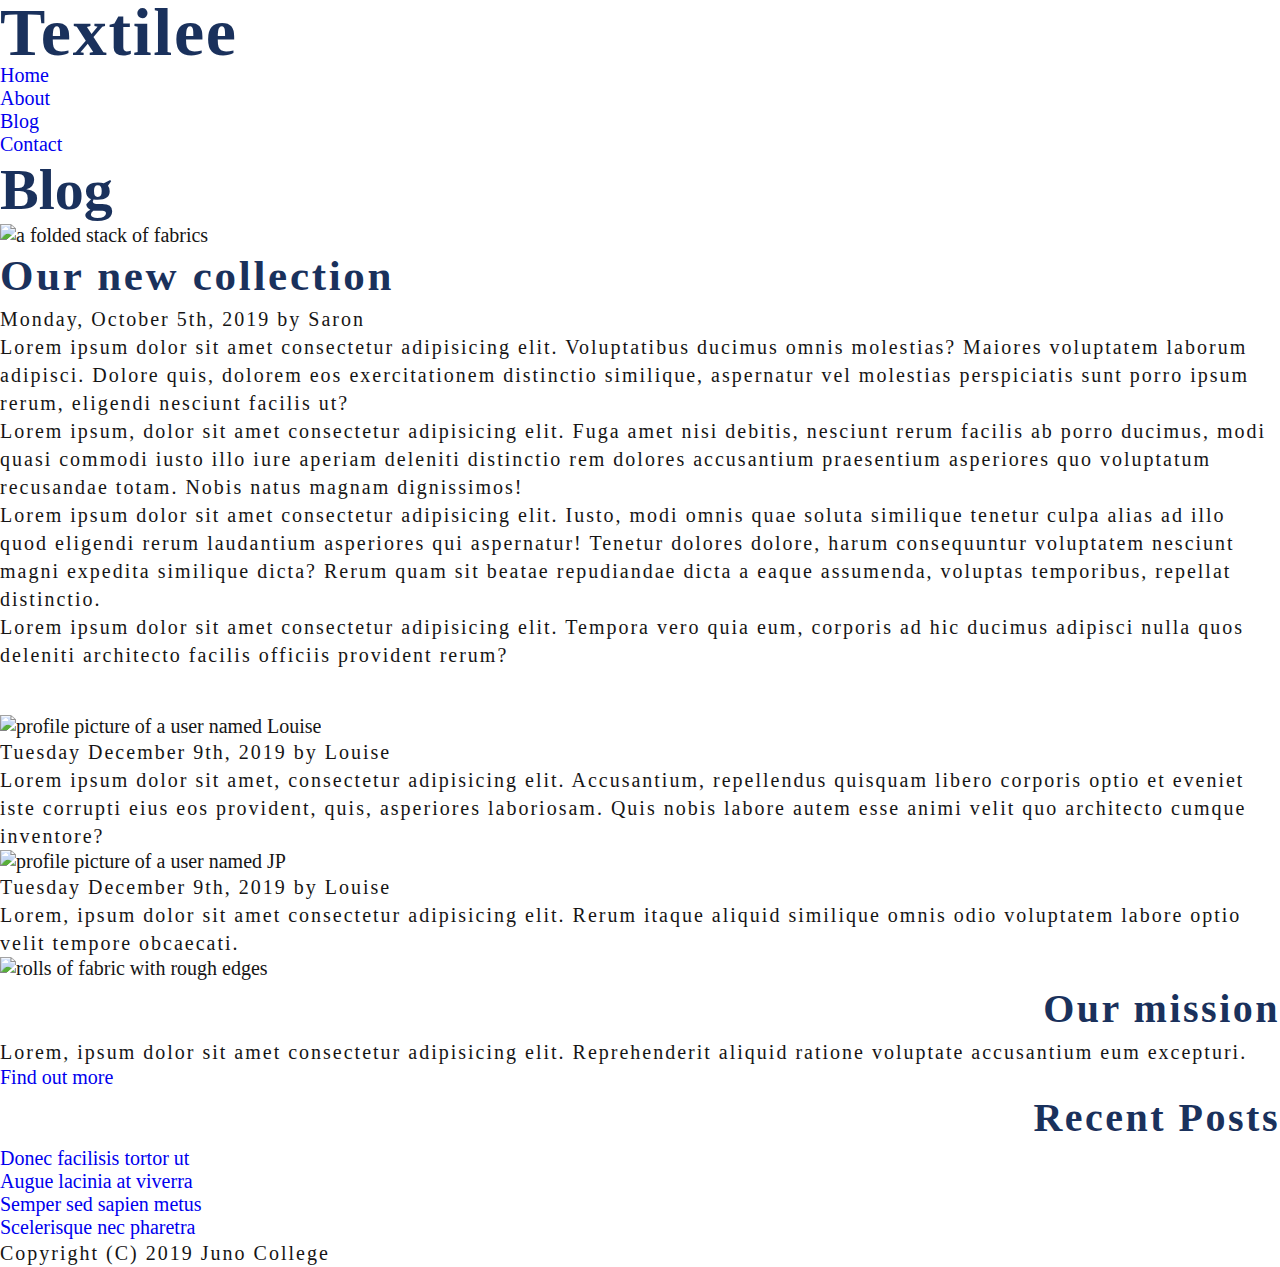
==== blog.html @ 776fc1db "after speaking to my friend who is a pro web dev i've decided to change my approach AGAIN back to wh" ====
<!DOCTYPE html>
<html lang="en">
<head>
    <meta charset="UTF-8">
    <meta http-equiv="X-UA-Compatible" content="IE=edge">
    <meta name="viewport" content="width=device-width, initial-scale=1.0">
    <title>Textilee - Blog</title>
    <link rel="stylesheet" href="./styles/styles.css">
</head>

<body>
<!-- Skip Link -->
    <!-- todo: Add Skip Link -->
  <!-- <a href="#main" class="skip-link">Skip to main content.</a> -->


    <!-- Nav -->
    <nav class="navBar wrapper">
        <a href="./index.html" class="logo">
            <h1>Textilee</h1>
        </a>
        <ul class="navBarItems">
            <li><a href="./index.html">Home</a></li>
            <li><a href="./about.html">About</a></li>
            <li><a href="./blog.html">Blog</a></li>
            <li><a href="./contact.html">Contact</a></li>
        </ul>

    <!-- todo: Add mobile navbar/slide menu -->
    </nav>

    <!-- Header -->
    <header>
        <h2 class="wrapper">Blog</h2>
    </header>

    <!-- Main -->
    <main class="blogMainContainer" id="main">

        <!-- Blog -->
        <section class="blogContainer">
            <img src="./assets/images/blog-post-image.jpg" alt="a folded stack of fabrics">
            <article class="blogTextContainer">
                <h3>Our new collection</h3>
                <p class="timestamp">Monday, October 5th, 2019 by Saron</p>
                <p>Lorem ipsum dolor sit amet consectetur adipisicing elit. Voluptatibus ducimus omnis molestias? Maiores voluptatem laborum adipisci. Dolore quis, dolorem eos exercitationem distinctio similique, aspernatur vel molestias perspiciatis sunt porro ipsum rerum, eligendi nesciunt facilis ut?</p>
                <p>Lorem ipsum, dolor sit amet consectetur adipisicing elit. Fuga amet nisi debitis, nesciunt rerum facilis ab porro ducimus, modi quasi commodi iusto illo iure aperiam deleniti distinctio rem dolores accusantium praesentium asperiores quo voluptatum recusandae totam. Nobis natus magnam dignissimos!</p>
                <p>Lorem ipsum dolor sit amet consectetur adipisicing elit. Iusto, modi omnis quae soluta similique tenetur culpa alias ad illo quod eligendi rerum laudantium asperiores qui aspernatur! Tenetur dolores dolore, harum consequuntur voluptatem nesciunt magni expedita similique dicta? Rerum quam sit beatae repudiandae dicta a eaque assumenda, voluptas temporibus, repellat distinctio.</p>
                <p>Lorem ipsum dolor sit amet consectetur adipisicing elit. Tempora vero quia eum, corporis ad hic ducimus adipisci nulla quos deleniti architecto facilis officiis provident rerum?</p>
            </article> 
        </section>


        <!-- Comment Section -->
        <section class="commentSectionContainer">
            <h4>Comments</h4>

            <div class="commentContainer">
                <img src="./assets/images/comment-1.jpg" alt="profile picture of a user named Louise">
                <div class="commentTextContainer">
                    <p class="timestamp">Tuesday December 9th, 2019 by Louise</p>
                    <p>Lorem ipsum dolor sit amet, consectetur adipisicing elit. Accusantium, repellendus quisquam libero corporis optio et eveniet iste corrupti eius eos provident, quis, asperiores laboriosam. Quis nobis labore autem esse animi velit quo architecto cumque inventore?</p>
                </div> <!-- end of commentTextContainer -->
            </div> <!-- end of commentContainer -->

                <div class="commentContainer">
                <img src="./assets/images/comment-2.jpg" alt="profile picture of a user named JP">
                <div class="commentTextContainer">
                    <p class="timestamp">Tuesday December 9th, 2019 by Louise</p>
                    <p>Lorem, ipsum dolor sit amet consectetur adipisicing elit. Rerum itaque aliquid similique omnis odio voluptatem labore optio velit tempore obcaecati.</p>
                </div> <!-- end of commentTextContainer -->
            </div> <!-- end of commentContainer -->
        </section>

        <!-- Sidebar -->
        <aside class="sidebar">
            <img src="./assets/images/sidebar-image.jpg" alt="rolls of fabric with rough edges">
            <div class="sideContainer">
                <h5>Our mission</h5>
                <p>Lorem, ipsum dolor sit amet consectetur adipisicing elit. Reprehenderit aliquid ratione voluptate accusantium eum excepturi.</p>
                <a href="#">Find out more</a>
            </div><!-- end of sideContainer -->

            <div class="sideContainer">
                <h5>Recent Posts</h5>
                <ul class="sideList">
                    <li>
                        <a href="#">Donec facilisis tortor ut</a>
                    </li>
                    <li>
                        <a href="#">Augue lacinia at viverra</a>
                    </li>
                    <li>
                        <a href="#">Semper sed sapien metus</a>
                    </li>
                    <li>
                        <a href="#">Scelerisque nec pharetra</a>
                    </li>
                </ul>
            </div><!-- end of sideContainer -->
        </aside>


    </main>
    
    <footer>
        <p>Copyright (C) 2019 Juno College</p>
    </footer>
    
</body>
</html>
---- styles/styles.css ----
html {
  line-height: 1.15;
  -ms-text-size-adjust: 100%;
  -webkit-text-size-adjust: 100%;
}

body {
  margin: 0;
}

article, aside, footer, header, nav, section {
  display: block;
}

h1 {
  font-size: 2em;
  margin: 0.67em 0;
}

figcaption, figure, main {
  display: block;
}

figure {
  margin: 1em 40px;
}

hr {
  -webkit-box-sizing: content-box;
          box-sizing: content-box;
  height: 0;
  overflow: visible;
}

pre {
  font-family: monospace, monospace;
  font-size: 1em;
}

a {
  background-color: transparent;
  -webkit-text-decoration-skip: objects;
}

abbr[title] {
  border-bottom: none;
  text-decoration: underline;
  -webkit-text-decoration: underline dotted;
          text-decoration: underline dotted;
}

b, strong {
  font-weight: inherit;
}

b, strong {
  font-weight: bolder;
}

code, kbd, samp {
  font-family: monospace, monospace;
  font-size: 1em;
}

dfn {
  font-style: italic;
}

mark {
  background-color: #ff0;
  color: #000;
}

small {
  font-size: 80%;
}

sub, sup {
  font-size: 75%;
  line-height: 0;
  position: relative;
  vertical-align: baseline;
}

sub {
  bottom: -0.25em;
}

sup {
  top: -0.5em;
}

audio, video {
  display: inline-block;
}

audio:not([controls]) {
  display: none;
  height: 0;
}

img {
  border-style: none;
}

svg:not(:root) {
  overflow: hidden;
}

button, input, optgroup, select, textarea {
  font-family: sans-serif;
  font-size: 100%;
  line-height: 1.15;
  margin: 0;
}

button, input {
  overflow: visible;
}

button, select {
  text-transform: none;
}

button, html [type=button], [type=reset], [type=submit] {
  -webkit-appearance: button;
}

button::-moz-focus-inner, [type=button]::-moz-focus-inner, [type=reset]::-moz-focus-inner, [type=submit]::-moz-focus-inner {
  border-style: none;
  padding: 0;
}

button:-moz-focusring, [type=button]:-moz-focusring, [type=reset]:-moz-focusring, [type=submit]:-moz-focusring {
  outline: 1px dotted ButtonText;
}

fieldset {
  padding: 0.35em 0.75em 0.625em;
}

legend {
  -webkit-box-sizing: border-box;
          box-sizing: border-box;
  color: inherit;
  display: table;
  max-width: 100%;
  padding: 0;
  white-space: normal;
}

progress {
  display: inline-block;
  vertical-align: baseline;
}

textarea {
  overflow: auto;
}

[type=checkbox], [type=radio] {
  -webkit-box-sizing: border-box;
          box-sizing: border-box;
  padding: 0;
}

[type=number]::-webkit-inner-spin-button, [type=number]::-webkit-outer-spin-button {
  height: auto;
}

[type=search] {
  -webkit-appearance: textfield;
  outline-offset: -2px;
}

[type=search]::-webkit-search-cancel-button, [type=search]::-webkit-search-decoration {
  -webkit-appearance: none;
}

::-webkit-file-upload-button {
  -webkit-appearance: button;
  font: inherit;
}

details, menu {
  display: block;
}

summary {
  display: list-item;
}

canvas {
  display: inline-block;
}

template {
  display: none;
}

[hidden] {
  display: none;
}

html {
  -webkit-box-sizing: border-box;
          box-sizing: border-box;
}

*, *:before, *:after {
  -webkit-box-sizing: inherit;
          box-sizing: inherit;
}

.sr-only {
  position: absolute;
  width: 1px;
  height: 1px;
  margin: -1px;
  border: 0;
  padding: 0;
  white-space: nowrap;
  -webkit-clip-path: inset(100%);
          clip-path: inset(100%);
  clip: rect(0 0 0 0);
  overflow: hidden;
}

@font-face {
  font-family: "Pacifico", cursive;
  src: url("../../../assets/fonts/Pacifico-Regular.ttf");
}
@font-face {
  font-family: "Lato", sans-serif;
  src: url("../../../assets/fonts/Lato-Regular.ttf");
  font-weight: normal;
}
@font-face {
  font-family: "Lato", sans-serif;
  src: url("../../../assets/fonts/Lato-Bold.ttf");
  font-weight: bold;
}
html {
  font-size: 125%;
}

body {
  font-family: "Lato";
  font-size: 1rem;
  color: #161515;
  font-weight: normal;
}

h1, h2, h3, h4, h5, h6 {
  font-family: "Pacifico";
  margin: 0;
}

h1, h2, h3, h5 {
  color: #1A315C;
}

h4, h6 {
  color: #FFFFFF;
}

h1 {
  font-size: 3.4rem;
  line-height: 3.2rem;
}

h2 {
  font-size: 2.9rem;
  line-height: 3.4rem;
}

h3 {
  font-size: 2.15rem;
  line-height: 2.9rem;
  letter-spacing: 2.7px;
}

h4 {
  font-size: 2rem;
  letter-spacing: 4.3px;
}

h5 {
  font-size: 2rem;
  text-align: right;
  line-height: 2.9rem;
  letter-spacing: 2.5px;
}

h6 {
  font-size: 1.75rem;
  letter-spacing: 2.9px;
}

p {
  line-height: 1.4rem;
  letter-spacing: 2px;
  margin: 0;
}

ul, li, a, input {
  padding: 0;
  margin: 0;
}

ul {
  list-style: none;
}

a {
  text-decoration: none;
}

.logo {
  font-family: "Pacifico";
  line-height: 1.2rem;
  letter-spacing: 1.7px;
}

.buttonStyle {
  font-family: "Pacifico";
  text-align: center;
  line-height: 1.6rem;
  letter-spacing: 1.4px;
}

.nav {
  font-family: "Lato";
  font-weight: bold;
  text-align: center;
  line-height: 1.45rem;
  letter-spacing: 1.4px;
  text-transform: uppercase;
}

.wrapper {
  max-width: 1260px;
  width: 90%;
  margin: 0, auto;
}
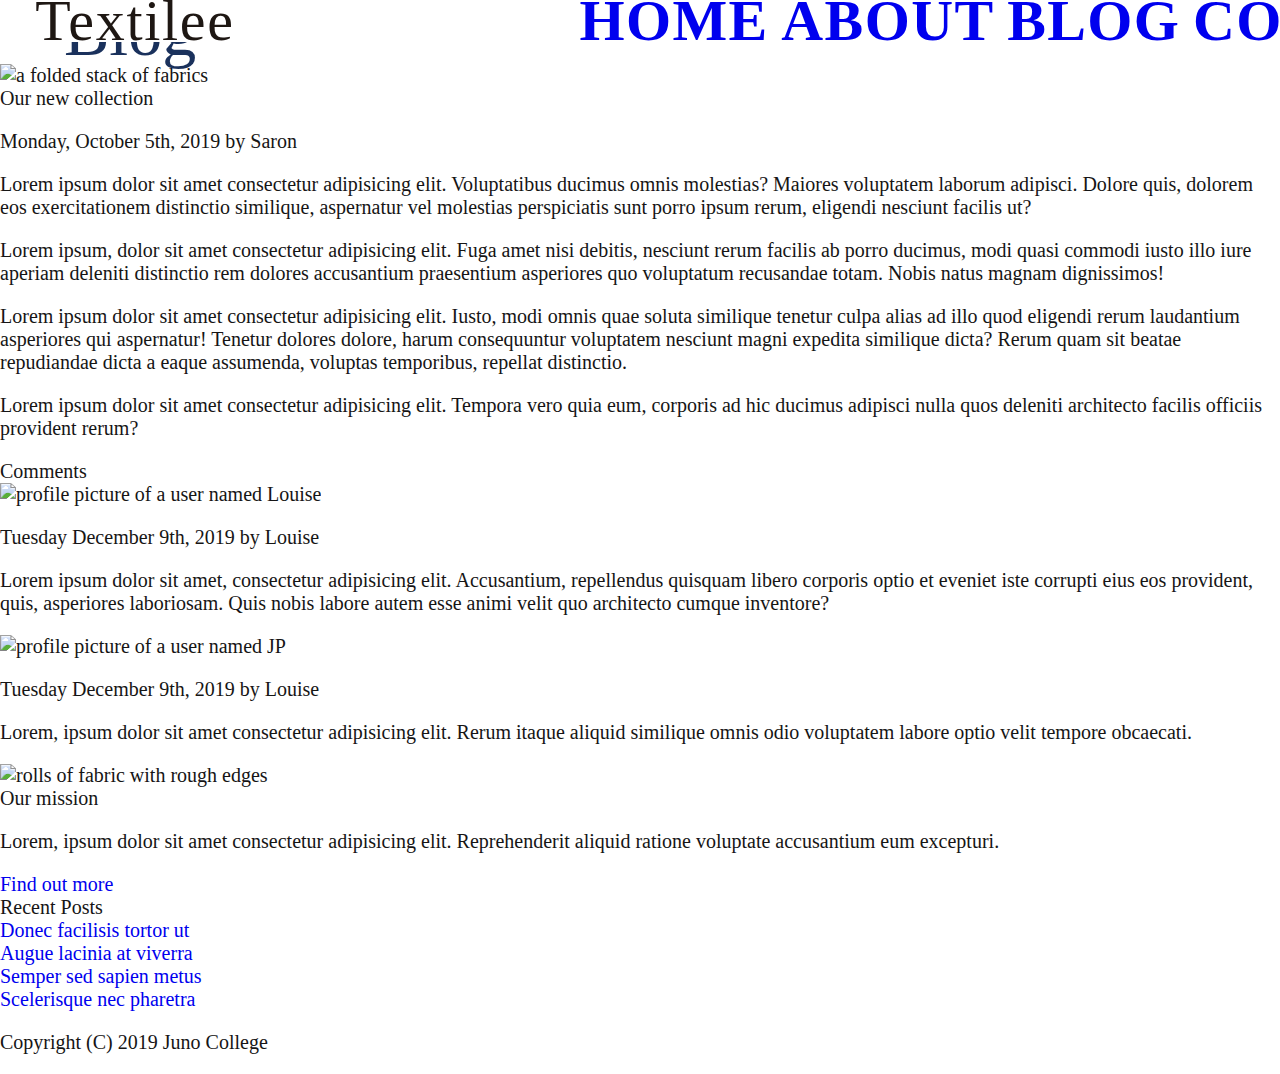
==== commit ffa945ae: "working through some finicky business with my navbar !!!!" ====
--- a/blog.html
+++ b/blog.html
@@ -8,14 +8,14 @@
     <link rel="stylesheet" href="./styles/styles.css">
 </head>
 
-<body>
+<body class="blog">
 <!-- Skip Link -->
     <!-- todo: Add Skip Link -->
   <!-- <a href="#main" class="skip-link">Skip to main content.</a> -->
 
 
     <!-- Nav -->
-    <nav class="navBar wrapper">
+    <nav class="designH2 navBar wrapper">
         <a href="./index.html" class="logo">
             <h1>Textilee</h1>
         </a>
@@ -31,7 +31,7 @@
 
     <!-- Header -->
     <header>
-        <h2 class="wrapper">Blog</h2>
+        <h2 class="designH1 wrapper">Blog</h2>
     </header>
 
     <!-- Main -->
--- a/styles/styles.css
+++ b/styles/styles.css
@@ -227,17 +227,17 @@
 }
 
 @font-face {
-  font-family: "Pacifico", cursive;
-  src: url("../../../assets/fonts/Pacifico-Regular.ttf");
+  font-family: "Pacifico";
+  src: url("../assets/fonts/Pacifico-Regular.ttf");
 }
 @font-face {
-  font-family: "Lato", sans-serif;
-  src: url("../../../assets/fonts/Lato-Regular.ttf");
+  font-family: "Lato";
+  src: url("../assets/fonts/Lato-Regular.ttf");
   font-weight: normal;
 }
 @font-face {
-  font-family: "Lato", sans-serif;
-  src: url("../../../assets/fonts/Lato-Bold.ttf");
+  font-family: "Lato";
+  src: url("../assets/fonts/Lato-Bold.ttf");
   font-weight: bold;
 }
 html {
@@ -249,87 +249,10 @@
   font-size: 1rem;
   color: #161515;
   font-weight: normal;
-}
-
-h1, h2, h3, h4, h5, h6 {
-  font-family: "Pacifico";
-  margin: 0;
-}
-
-h1, h2, h3, h5 {
-  color: #1A315C;
-}
-
-h4, h6 {
-  color: #FFFFFF;
-}
-
-h1 {
-  font-size: 3.4rem;
-  line-height: 3.2rem;
-}
-
-h2 {
-  font-size: 2.9rem;
-  line-height: 3.4rem;
-}
-
-h3 {
-  font-size: 2.15rem;
-  line-height: 2.9rem;
-  letter-spacing: 2.7px;
-}
-
-h4 {
-  font-size: 2rem;
-  letter-spacing: 4.3px;
-}
-
-h5 {
-  font-size: 2rem;
-  text-align: right;
-  line-height: 2.9rem;
-  letter-spacing: 2.5px;
-}
-
-h6 {
-  font-size: 1.75rem;
-  letter-spacing: 2.9px;
-}
-
-p {
-  line-height: 1.4rem;
-  letter-spacing: 2px;
-  margin: 0;
-}
-
-ul, li, a, input {
-  padding: 0;
-  margin: 0;
-}
-
-ul {
-  list-style: none;
-}
-
-a {
-  text-decoration: none;
-}
-
-.logo {
-  font-family: "Pacifico";
-  line-height: 1.2rem;
-  letter-spacing: 1.7px;
-}
-
-.buttonStyle {
-  font-family: "Pacifico";
-  text-align: center;
-  line-height: 1.6rem;
-  letter-spacing: 1.4px;
-}
-
-.nav {
+  margin: 0;
+}
+
+.navBarItems {
   font-family: "Lato";
   font-weight: bold;
   text-align: center;
@@ -338,8 +261,129 @@
   text-transform: uppercase;
 }
 
+h1, h2, h3, h4, h5, h6 {
+  margin: 0;
+  padding: 0;
+  border: 0;
+  font-size: 100%;
+  font: inherit;
+  vertical-align: baseline;
+}
+
+.designH1, .designH2, .designH3, .designH4, .designH5, .designH6 {
+  font-family: "Pacifico";
+  margin: 0;
+}
+
+.designH1, .designH2, .designH3, .designH5, .navBarItems {
+  color: #1A315C;
+}
+
+.designH4, .designH6 {
+  color: #FFFFFF;
+}
+
+.designH1 {
+  font-size: 3.4rem;
+  line-height: 3.2rem;
+}
+
+.designH2 {
+  font-size: 2.9rem;
+  line-height: 3.4rem;
+}
+
+.designH3 {
+  font-size: 2.15rem;
+  line-height: 2.9rem;
+  letter-spacing: 2.7px;
+}
+
+.designH4 {
+  font-size: 2rem;
+  letter-spacing: 4.3px;
+}
+
+.designH5 {
+  font-size: 2rem;
+  text-align: right;
+  line-height: 2.9rem;
+  letter-spacing: 2.5px;
+}
+
+.designH6 {
+  font-size: 1.75rem;
+  letter-spacing: 2.9px;
+}
+
+.designP {
+  line-height: 1.4rem;
+  letter-spacing: 2px;
+  margin: 0;
+}
+
+.logo {
+  font-family: "Pacifico";
+  line-height: 1.2rem;
+  letter-spacing: 1.7px;
+  color: #1E1713;
+}
+
+a {
+  text-decoration: none;
+}
+
+.buttonStyle {
+  font-family: "Pacifico";
+  text-align: center;
+  line-height: 1.6rem;
+  letter-spacing: 1.4px;
+}
+
 .wrapper {
   max-width: 1260px;
   width: 90%;
-  margin: 0, auto;
+  margin: 0 auto;
+}
+
+.navBar {
+  display: -webkit-box;
+  display: -ms-flexbox;
+  display: flex;
+  position: fixed;
+  background-color: #FFFFFF;
+  -webkit-box-pack: justify;
+      -ms-flex-pack: justify;
+          justify-content: space-between;
+  -webkit-box-align: center;
+      -ms-flex-align: center;
+          align-items: center;
+  width: 100%;
+  left: 0;
+  right: 0;
+}
+.navBar .logo {
+  padding-left: 2%;
+}
+.navBar .navBarItems {
+  padding-left: 50%;
+  display: -webkit-box;
+  display: -ms-flexbox;
+  display: flex;
+  width: 100%;
+  -webkit-box-pack: right;
+      -ms-flex-pack: right;
+          justify-content: right;
+}
+.navBar .navBarItems li {
+  padding: 1%;
+}
+
+ul {
+  list-style: none;
+}
+
+ul, li, a, input {
+  padding: 0;
+  margin: 0;
 }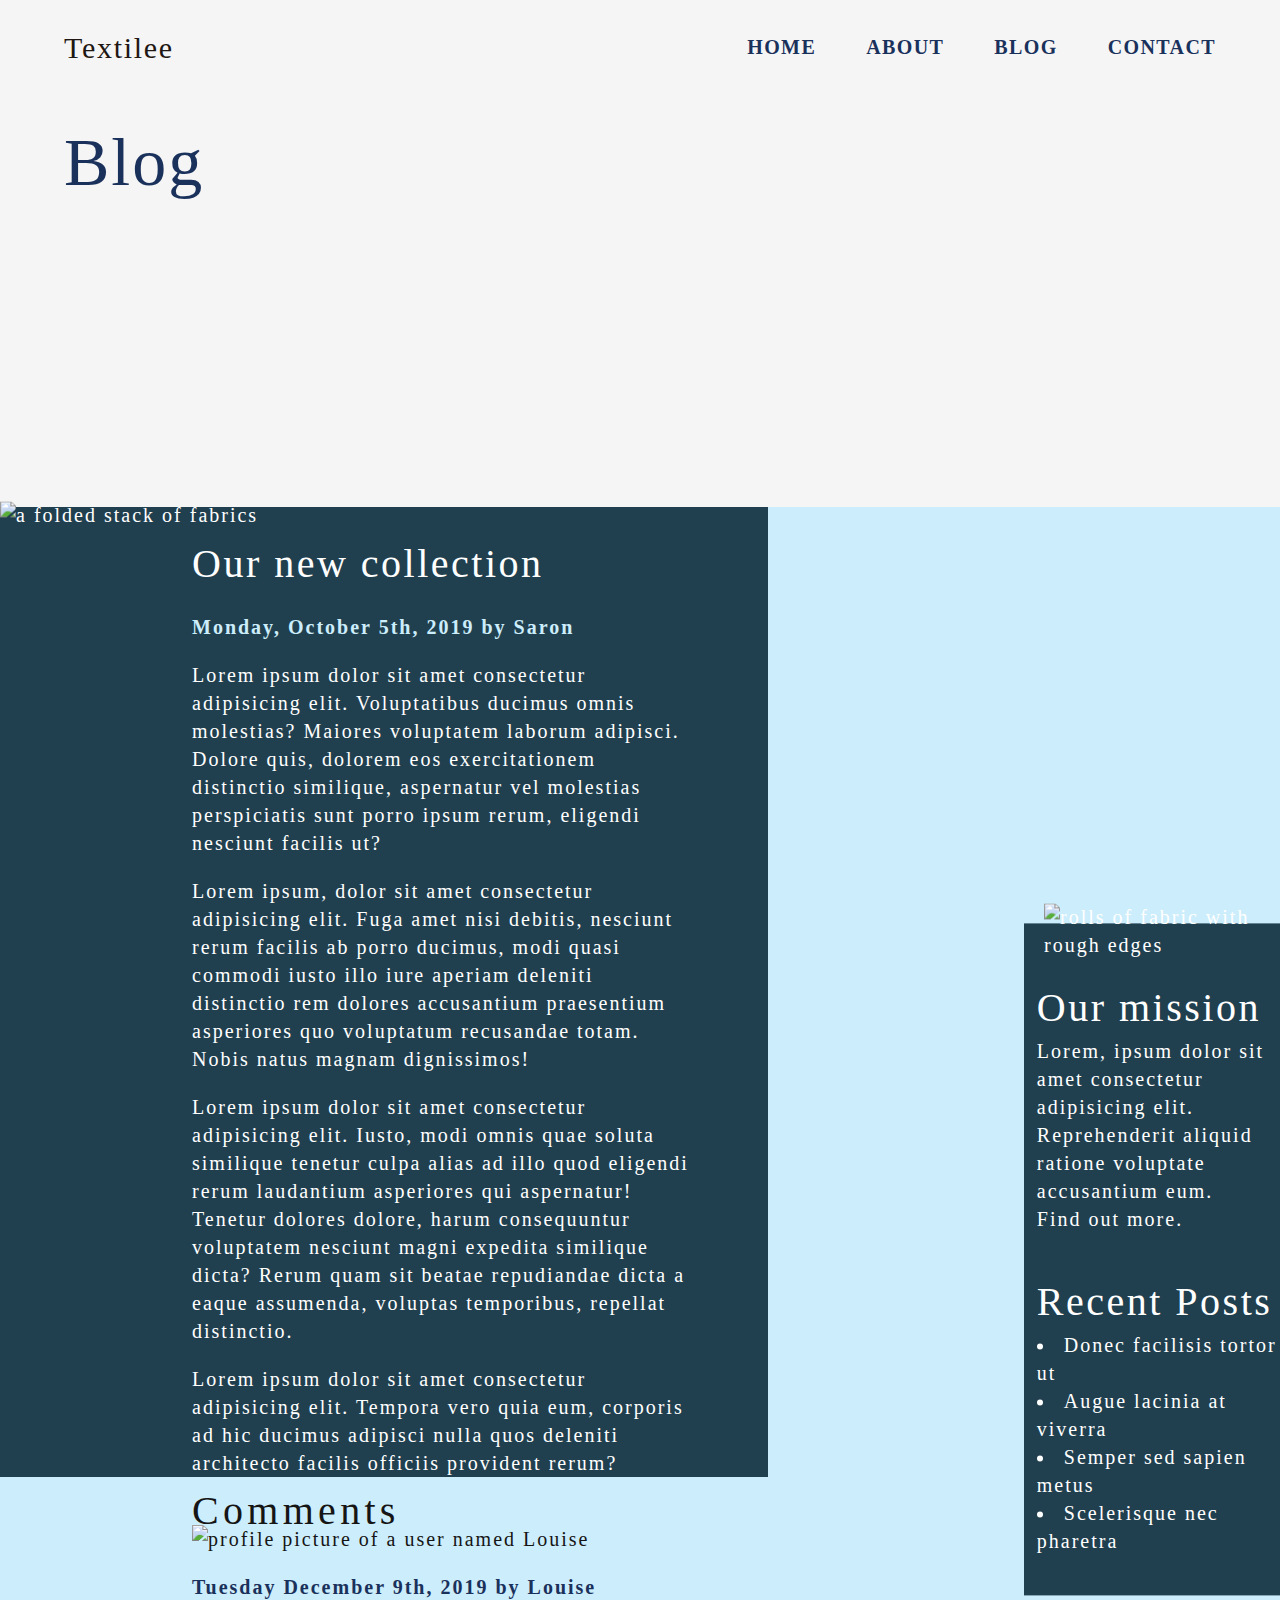
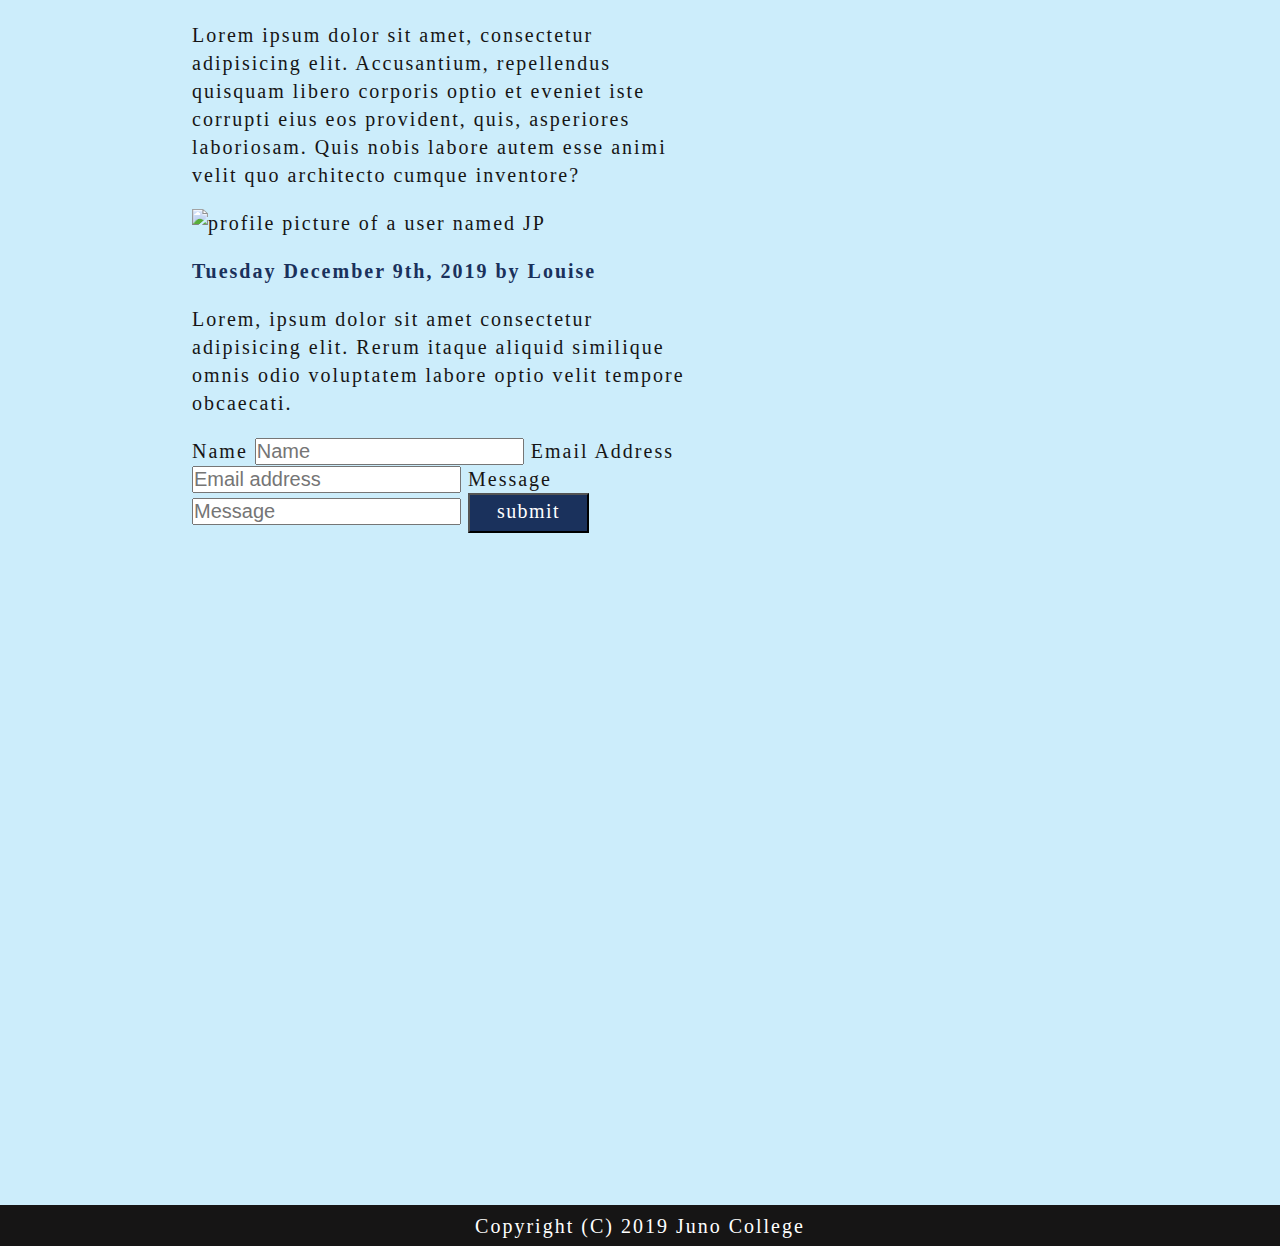
==== commit c27b674e: "doing lots of tweaks trying to get this dang blog to look right" ====
--- a/blog.html
+++ b/blog.html
@@ -6,6 +6,7 @@
     <meta name="viewport" content="width=device-width, initial-scale=1.0">
     <title>Textilee - Blog</title>
     <link rel="stylesheet" href="./styles/styles.css">
+    <link type="image/png" href="./assets/images/home-box-header.png" 
 </head>
 
 <body class="blog">
@@ -14,34 +15,37 @@
   <!-- <a href="#main" class="skip-link">Skip to main content.</a> -->
 
 
-    <!-- Nav -->
-    <nav class="designH2 navBar wrapper">
-        <a href="./index.html" class="logo">
-            <h1>Textilee</h1>
-        </a>
-        <ul class="navBarItems">
-            <li><a href="./index.html">Home</a></li>
-            <li><a href="./about.html">About</a></li>
-            <li><a href="./blog.html">Blog</a></li>
-            <li><a href="./contact.html">Contact</a></li>
-        </ul>
 
-    <!-- todo: Add mobile navbar/slide menu -->
-    </nav>
 
     <!-- Header -->
     <header>
-        <h2 class="designH1 wrapper">Blog</h2>
+        <div class="wrapper">
+            <!-- Nav -->
+            <nav class="navBar">
+                <a href="./index.html" class="logo">
+                    <h1 class="logo">Textilee</h1>    
+                </a>
+                <ul class="navBarItems">
+                    <li><a href="./index.html">Home</a></li>
+                    <li><a href="./about.html">About</a></li>
+                    <li><a href="./blog.html">Blog</a></li>
+                    <li><a href="./contact.html">Contact</a></li>
+                </ul>
+
+                <!-- todo: Add mobile navbar/slide menu -->
+                </nav>
+            <h2 class="designH1">Blog</h2>
+        </div>
     </header>
 
     <!-- Main -->
     <main class="blogMainContainer" id="main">
 
         <!-- Blog -->
-        <section class="blogContainer">
-            <img src="./assets/images/blog-post-image.jpg" alt="a folded stack of fabrics">
-            <article class="blogTextContainer">
-                <h3>Our new collection</h3>
+        <section class="blogContainer blogStyles">
+            <img src="./assets/images/blog-post-image.jpg" alt="a folded stack of fabrics" class="blogImg">
+            <article class="blogTextContainer blogFormat">
+                <h3 class="designH5">Our new collection</h3>
                 <p class="timestamp">Monday, October 5th, 2019 by Saron</p>
                 <p>Lorem ipsum dolor sit amet consectetur adipisicing elit. Voluptatibus ducimus omnis molestias? Maiores voluptatem laborum adipisci. Dolore quis, dolorem eos exercitationem distinctio similique, aspernatur vel molestias perspiciatis sunt porro ipsum rerum, eligendi nesciunt facilis ut?</p>
                 <p>Lorem ipsum, dolor sit amet consectetur adipisicing elit. Fuga amet nisi debitis, nesciunt rerum facilis ab porro ducimus, modi quasi commodi iusto illo iure aperiam deleniti distinctio rem dolores accusantium praesentium asperiores quo voluptatum recusandae totam. Nobis natus magnam dignissimos!</p>
@@ -52,8 +56,8 @@
 
 
         <!-- Comment Section -->
-        <section class="commentSectionContainer">
-            <h4>Comments</h4>
+        <section class="commentSectionContainer commentFormat">
+            <h4 class="designH4">Comments</h4>
 
             <div class="commentContainer">
                 <img src="./assets/images/comment-1.jpg" alt="profile picture of a user named Louise">
@@ -70,19 +74,37 @@
                     <p>Lorem, ipsum dolor sit amet consectetur adipisicing elit. Rerum itaque aliquid similique omnis odio voluptatem labore optio velit tempore obcaecati.</p>
                 </div> <!-- end of commentTextContainer -->
             </div> <!-- end of commentContainer -->
+        
+        <!-- Form -->
+        <form action="submit">
+            <label for="name">Name</label>
+            <input type="text" name="name" id="name" placeholder="Name">
+
+            <label for="email">Email Address</label>
+            <input type="email" name="email" id="email" placeholder="Email address">
+
+            <label for="message">Message</label>
+            <input type="text" name="message" id="message" placeholder="Message">
+
+            <button class="buttonStyle">submit</button>
+        </form>
+        
+        
         </section>
 
         <!-- Sidebar -->
-        <aside class="sidebar">
+        <aside class="sidebar blogStyles">
             <img src="./assets/images/sidebar-image.jpg" alt="rolls of fabric with rough edges">
             <div class="sideContainer">
-                <h5>Our mission</h5>
-                <p>Lorem, ipsum dolor sit amet consectetur adipisicing elit. Reprehenderit aliquid ratione voluptate accusantium eum excepturi.</p>
-                <a href="#">Find out more</a>
+                <h5 class="designH5">Our mission</h5>
+                <p>Lorem, ipsum dolor sit amet consectetur adipisicing elit. Reprehenderit  aliquid ratione voluptate accusantium eum. 
+                    <br>
+                        <a href="#">Find out more.</a>
+                </p>    
             </div><!-- end of sideContainer -->
 
             <div class="sideContainer">
-                <h5>Recent Posts</h5>
+                <h5 class="designH5">Recent Posts</h5>
                 <ul class="sideList">
                     <li>
                         <a href="#">Donec facilisis tortor ut</a>
--- a/styles/styles.css
+++ b/styles/styles.css
@@ -250,11 +250,14 @@
   color: #161515;
   font-weight: normal;
   margin: 0;
+  letter-spacing: 2px;
+  line-height: 28px;
 }
 
 .navBarItems {
   font-family: "Lato";
   font-weight: bold;
+  font-size: 1rem;
   text-align: center;
   line-height: 1.45rem;
   letter-spacing: 1.4px;
@@ -275,12 +278,12 @@
   margin: 0;
 }
 
-.designH1, .designH2, .designH3, .designH5, .navBarItems {
+.designH1, .designH2, .designH3, .designH5, .navBarItems, a {
   color: #1A315C;
 }
 
-.designH4, .designH6 {
-  color: #FFFFFF;
+.designH4 {
+  color: #161515;
 }
 
 .designH1 {
@@ -305,8 +308,8 @@
 }
 
 .designH5 {
+  color: #FFFFFF;
   font-size: 2rem;
-  text-align: right;
   line-height: 2.9rem;
   letter-spacing: 2.5px;
 }
@@ -327,6 +330,7 @@
   line-height: 1.2rem;
   letter-spacing: 1.7px;
   color: #1E1713;
+  font-size: 1.5rem;
 }
 
 a {
@@ -338,6 +342,14 @@
   text-align: center;
   line-height: 1.6rem;
   letter-spacing: 1.4px;
+  padding: 0px 27px 4px 27px;
+  color: #FFFFFF;
+  background-color: #1A315C;
+}
+
+.timestamp {
+  font-weight: bold;
+  color: #1A315C;
 }
 
 .wrapper {
@@ -346,12 +358,24 @@
   margin: 0 auto;
 }
 
+body {
+  background-color: #f5f5f5;
+}
+
+footer {
+  background-color: #161515;
+  color: #FFFFFF;
+  text-align: center;
+  padding: 0.5%;
+}
+footer p {
+  margin: 0;
+}
+
 .navBar {
   display: -webkit-box;
   display: -ms-flexbox;
   display: flex;
-  position: fixed;
-  background-color: #FFFFFF;
   -webkit-box-pack: justify;
       -ms-flex-pack: justify;
           justify-content: space-between;
@@ -359,14 +383,9 @@
       -ms-flex-align: center;
           align-items: center;
   width: 100%;
-  left: 0;
-  right: 0;
-}
-.navBar .logo {
-  padding-left: 2%;
+  padding-top: 2%;
 }
 .navBar .navBarItems {
-  padding-left: 50%;
   display: -webkit-box;
   display: -ms-flexbox;
   display: flex;
@@ -376,7 +395,10 @@
           justify-content: right;
 }
 .navBar .navBarItems li {
-  padding: 1%;
+  padding: 10px 0px 10px 50px;
+}
+.navBar .navBarItems li a:hover {
+  border-bottom: 2px solid #0CADC0;
 }
 
 ul {
@@ -386,4 +408,216 @@
 ul, li, a, input {
   padding: 0;
   margin: 0;
+}
+
+h2 {
+  margin: 0;
+  padding-left: calc(7.5% + 20px);
+  padding-left: 0;
+  padding-right: 0;
+  padding-top: 5%;
+  padding-bottom: 5%;
+}
+
+.index header {
+  background-image: url("../assets/images/header-home.jpg");
+  background-position: right;
+  background-repeat: no-repeat;
+  padding-bottom: 22%;
+}
+.index header img {
+  position: absolute;
+}
+.index .learnBG {
+  background-color: #CCEDFB;
+  padding-top: 12%;
+  padding-bottom: 6%;
+}
+.index .learnBG .learnContainer {
+  display: -webkit-box;
+  display: -ms-flexbox;
+  display: flex;
+}
+.index .learnBG .learnContainer .learnColumnContainer {
+  padding-right: 15%;
+  width: 70%;
+}
+.index .learnBG .learnContainer .learnColumnContainer p {
+  padding-bottom: 30px;
+}
+.index .learnBG .learnContainer img {
+  -webkit-box-shadow: -20px 20px 0px 0px #0CADC0;
+          box-shadow: -20px 20px 0px 0px #0CADC0;
+  -webkit-transform: translate(73px, 0);
+          transform: translate(73px, 0);
+}
+.index .galleryBG {
+  background-color: #21404F;
+  padding-top: 6%;
+  padding-bottom: 6%;
+}
+.index .galleryBG .galleryContainer {
+  display: -webkit-box;
+  display: -ms-flexbox;
+  display: flex;
+  -webkit-box-pack: justify;
+      -ms-flex-pack: justify;
+          justify-content: space-between;
+}
+.index .galleryBG img {
+  width: 31%;
+}
+.index .otherBG {
+  background-color: #CCEDFB;
+  padding-top: 5%;
+  padding-bottom: 5%;
+}
+.index .otherBG .otherPagesContainer {
+  display: -webkit-box;
+  display: -ms-flexbox;
+  display: flex;
+  -ms-flex-wrap: wrap;
+      flex-wrap: wrap;
+}
+.index .otherBG .otherPagesContainer .otherPages {
+  width: 50%;
+  padding-left: 5%;
+}
+.index .otherBG .otherPagesContainer .otherPages span {
+  margin-left: -100px;
+  margin-right: -15px;
+  padding-right: 10px;
+  padding-left: 100px;
+  padding-top: 7px;
+  display: -webkit-box;
+  display: -ms-flexbox;
+  display: flex;
+  font-size: 1em;
+  color: #0CADC0;
+}
+.index .otherBG .otherPagesContainer .otherPages .otherTitle {
+  display: -webkit-box;
+  display: -ms-flexbox;
+  display: flex;
+}
+.index .quadrantContainer {
+  display: -webkit-box;
+  display: -ms-flexbox;
+  display: flex;
+  -ms-flex-wrap: wrap;
+      flex-wrap: wrap;
+  background-color: #21404F;
+  color: #FFFFFF;
+  gap: 10%;
+}
+.index .quadrantContainer div {
+  display: -webkit-box;
+  display: -ms-flexbox;
+  display: flex;
+  width: 40%;
+  -webkit-box-orient: vertical;
+  -webkit-box-direction: normal;
+      -ms-flex-direction: column;
+          flex-direction: column;
+  -webkit-box-pack: center;
+      -ms-flex-pack: center;
+          justify-content: center;
+  -webkit-box-align: baseline;
+      -ms-flex-align: baseline;
+          align-items: baseline;
+}
+.index .quadrantContainer div .buttonStyle {
+  color: #161515;
+  background-color: #C6D9FB;
+}
+.index .quadrantContainer img {
+  display: -webkit-box;
+  display: -ms-flexbox;
+  display: flex;
+  width: 40%;
+}
+.index .quadrantContainer .imgBorderR {
+  -webkit-transform: translate(0px, -10%);
+          transform: translate(0px, -10%);
+}
+.index .quadrantContainer .imgBorderL {
+  -webkit-transform: translate(0px, 10%);
+          transform: translate(0px, 10%);
+}
+.index .bannerBG {
+  display: block;
+  padding-bottom: 20%;
+  background-size: cover;
+  background-position: center;
+  background-repeat: no-repeat;
+  background-image: url("../assets/images/banner.jpg");
+}
+.index .searchMainContainer {
+  background-color: #CCEDFB;
+  padding-top: 8%;
+  padding-bottom: 8%;
+  text-align: center;
+}
+.index .searchMainContainer p {
+  padding-bottom: 3%;
+}
+
+.blog main {
+  background-color: #CCEDFB;
+}
+.blog header {
+  background-image: url("../assets/images/blog-header.jpg");
+  background-position: bottom -100px;
+  background-repeat: no-repeat;
+  padding-bottom: 20%;
+  background-size: cover;
+}
+.blog .blogStyles {
+  color: #FFFFFF;
+  background-color: #21404F;
+}
+.blog .blogStyles, .blog .blogFormat {
+  width: 60%;
+}
+.blog .blogFormat {
+  width: 140%;
+  padding-left: 25%;
+  padding-right: 50%;
+}
+.blog .commentFormat {
+  padding-left: 15%;
+  padding-right: 45%;
+}
+.blog .blogContainer .timestamp {
+  color: #CCEDFB;
+}
+.blog .blogContainer .blogImg {
+  width: 100%;
+  -webkit-transform: translate(0px, -20%);
+          transform: translate(0px, -20%);
+}
+.blog .sidebar {
+  width: 20%;
+  -webkit-transform: translate(400%, -180%);
+          transform: translate(400%, -180%);
+}
+.blog .sidebar img {
+  width: 95%;
+  -webkit-transform: translate(20px, -20px);
+          transform: translate(20px, -20px);
+}
+.blog .sidebar a {
+  color: inherit;
+}
+.blog .sidebar p, .blog .sidebar ul {
+  margin-top: 0;
+}
+.blog .sidebar .sideContainer {
+  padding-left: 5%;
+  padding-bottom: 20px;
+}
+.blog .sidebar .sideList {
+  list-style-type: disc;
+  list-style-position: inside;
+  padding-bottom: 20px;
 }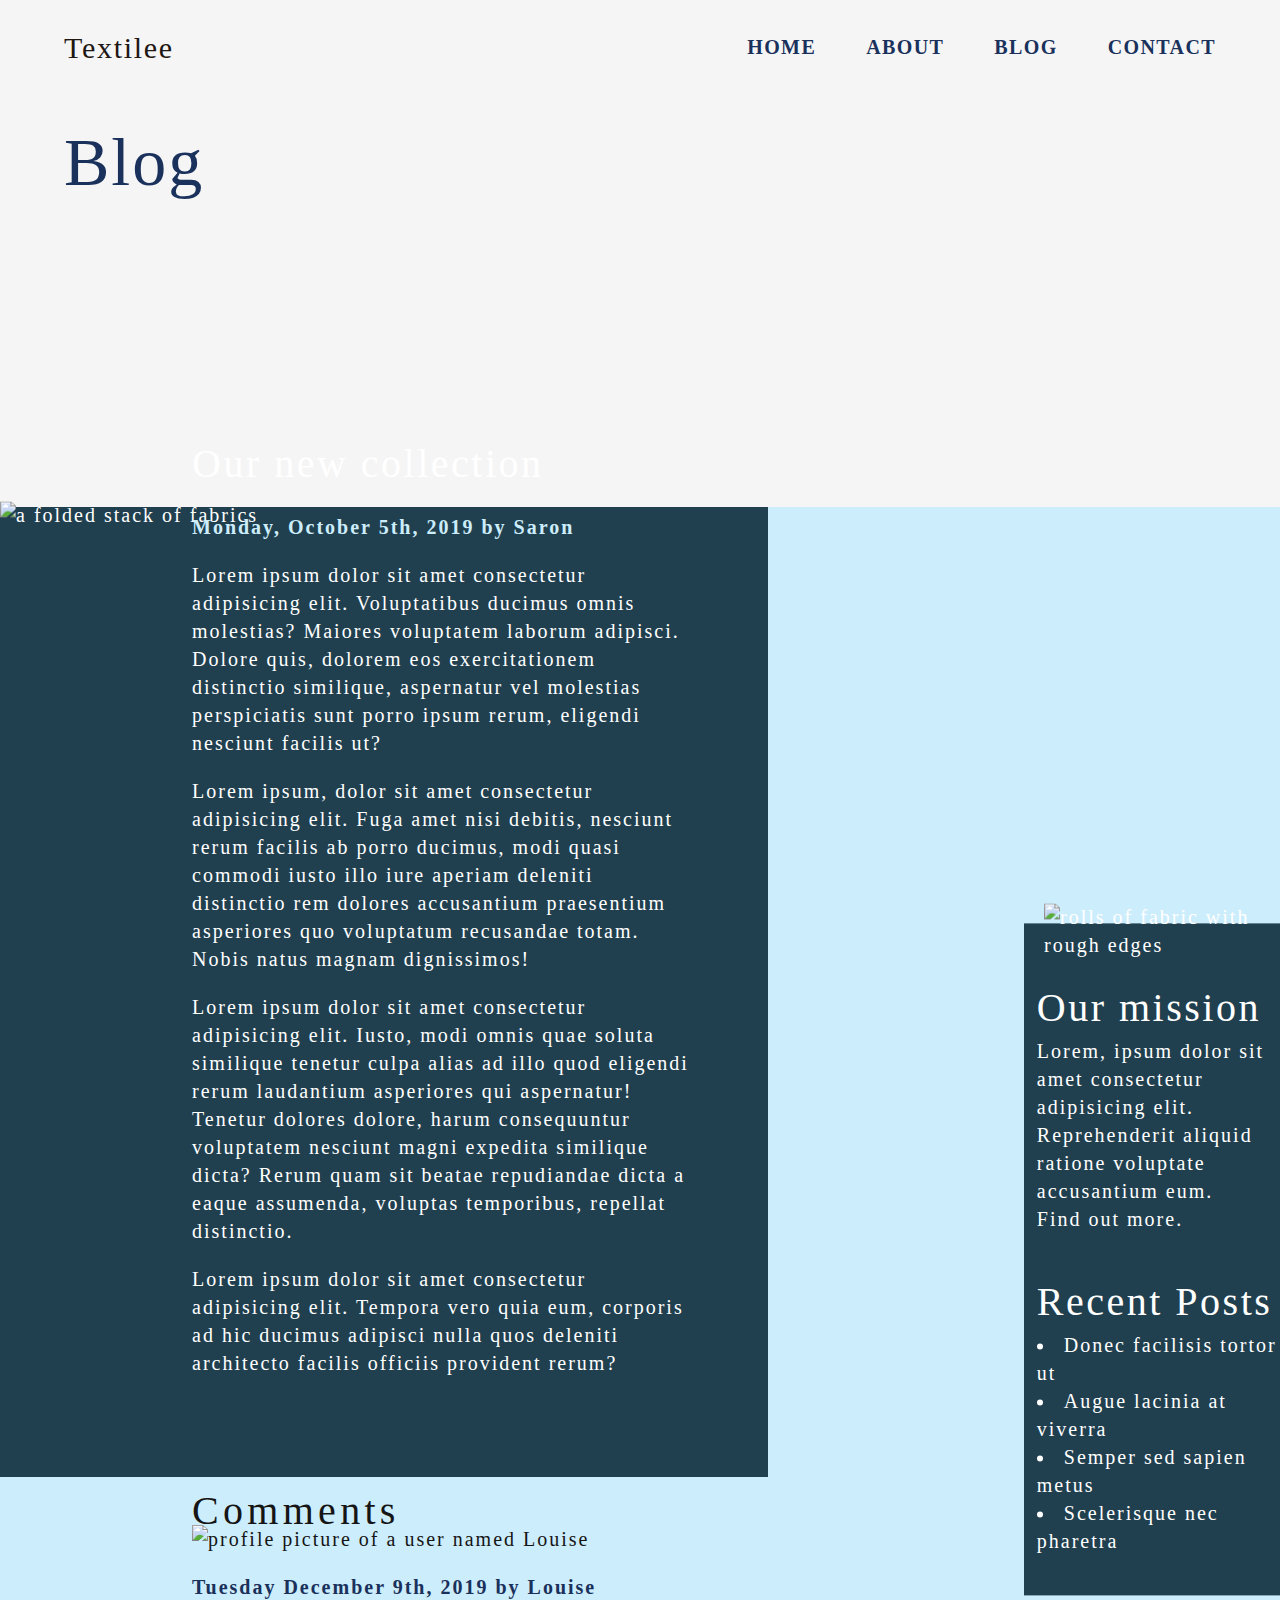
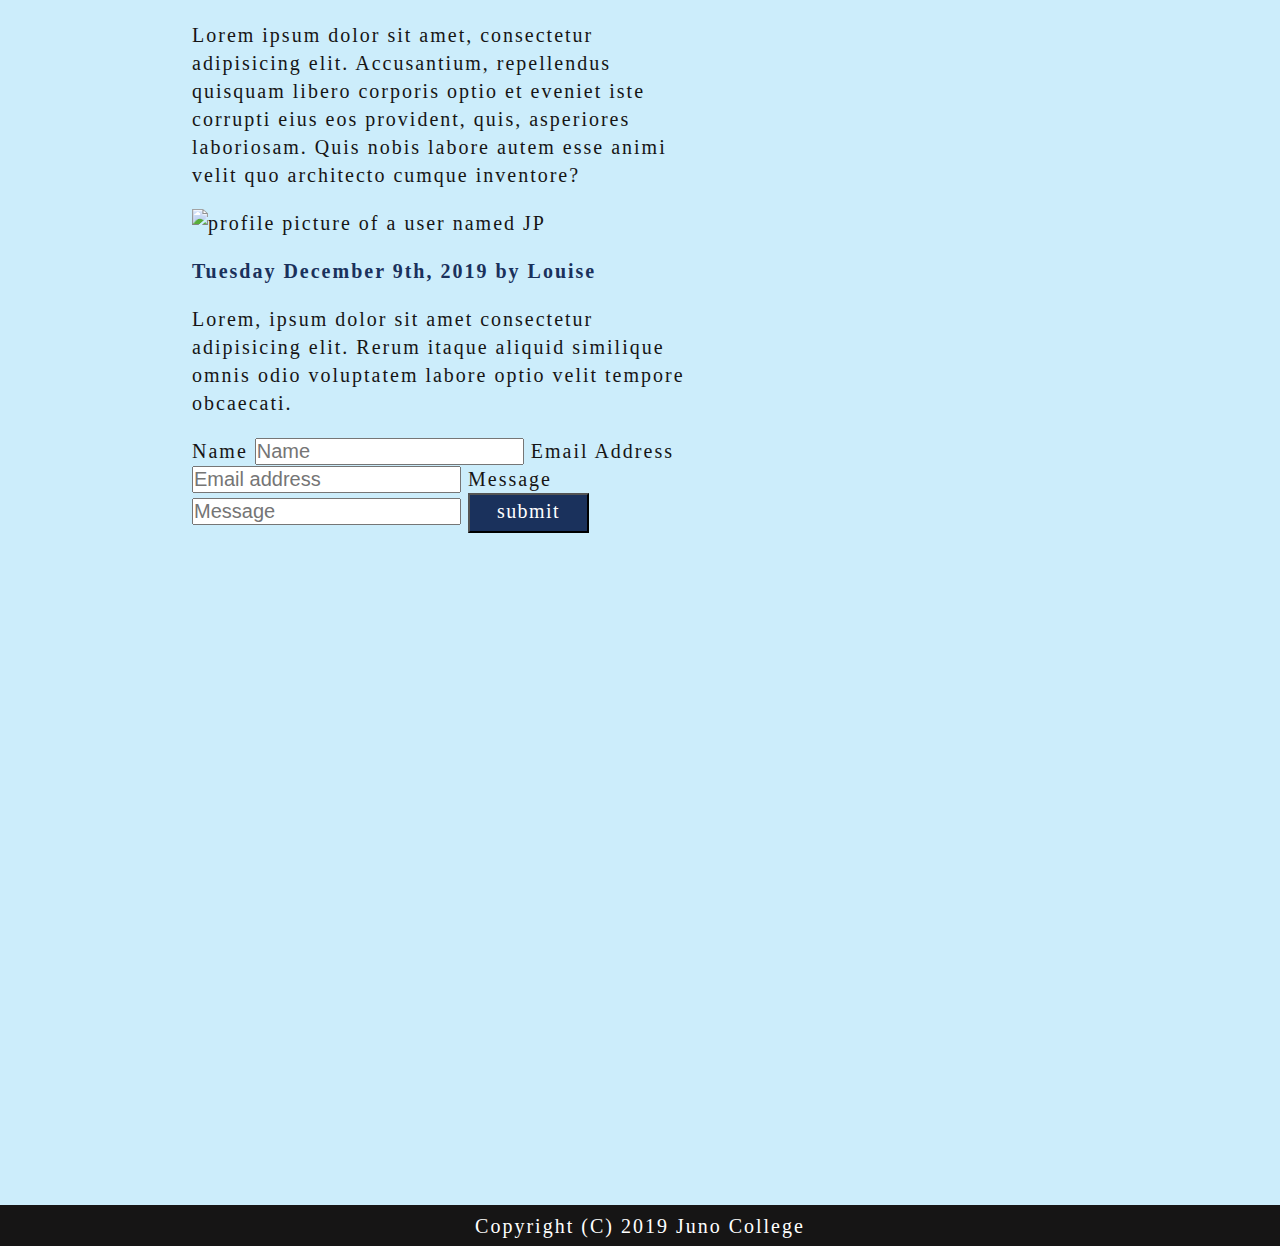
==== commit f3ed82be: "moving on to the comment section of the blog page" ====
--- a/blog.html
+++ b/blog.html
@@ -60,8 +60,9 @@
             <h4 class="designH4">Comments</h4>
 
             <div class="commentContainer">
-                <img src="./assets/images/comment-1.jpg" alt="profile picture of a user named Louise">
+                
                 <div class="commentTextContainer">
+                    <img src="./assets/images/comment-1.jpg" alt="profile picture of a user named Louise">
                     <p class="timestamp">Tuesday December 9th, 2019 by Louise</p>
                     <p>Lorem ipsum dolor sit amet, consectetur adipisicing elit. Accusantium, repellendus quisquam libero corporis optio et eveniet iste corrupti eius eos provident, quis, asperiores laboriosam. Quis nobis labore autem esse animi velit quo architecto cumque inventore?</p>
                 </div> <!-- end of commentTextContainer -->
--- a/styles/styles.css
+++ b/styles/styles.css
@@ -588,6 +588,10 @@
   padding-left: 15%;
   padding-right: 45%;
 }
+.blog .blogContainer .blogTextContainer {
+  -webkit-transform: translate(0, -100px);
+          transform: translate(0, -100px);
+}
 .blog .blogContainer .timestamp {
   color: #CCEDFB;
 }
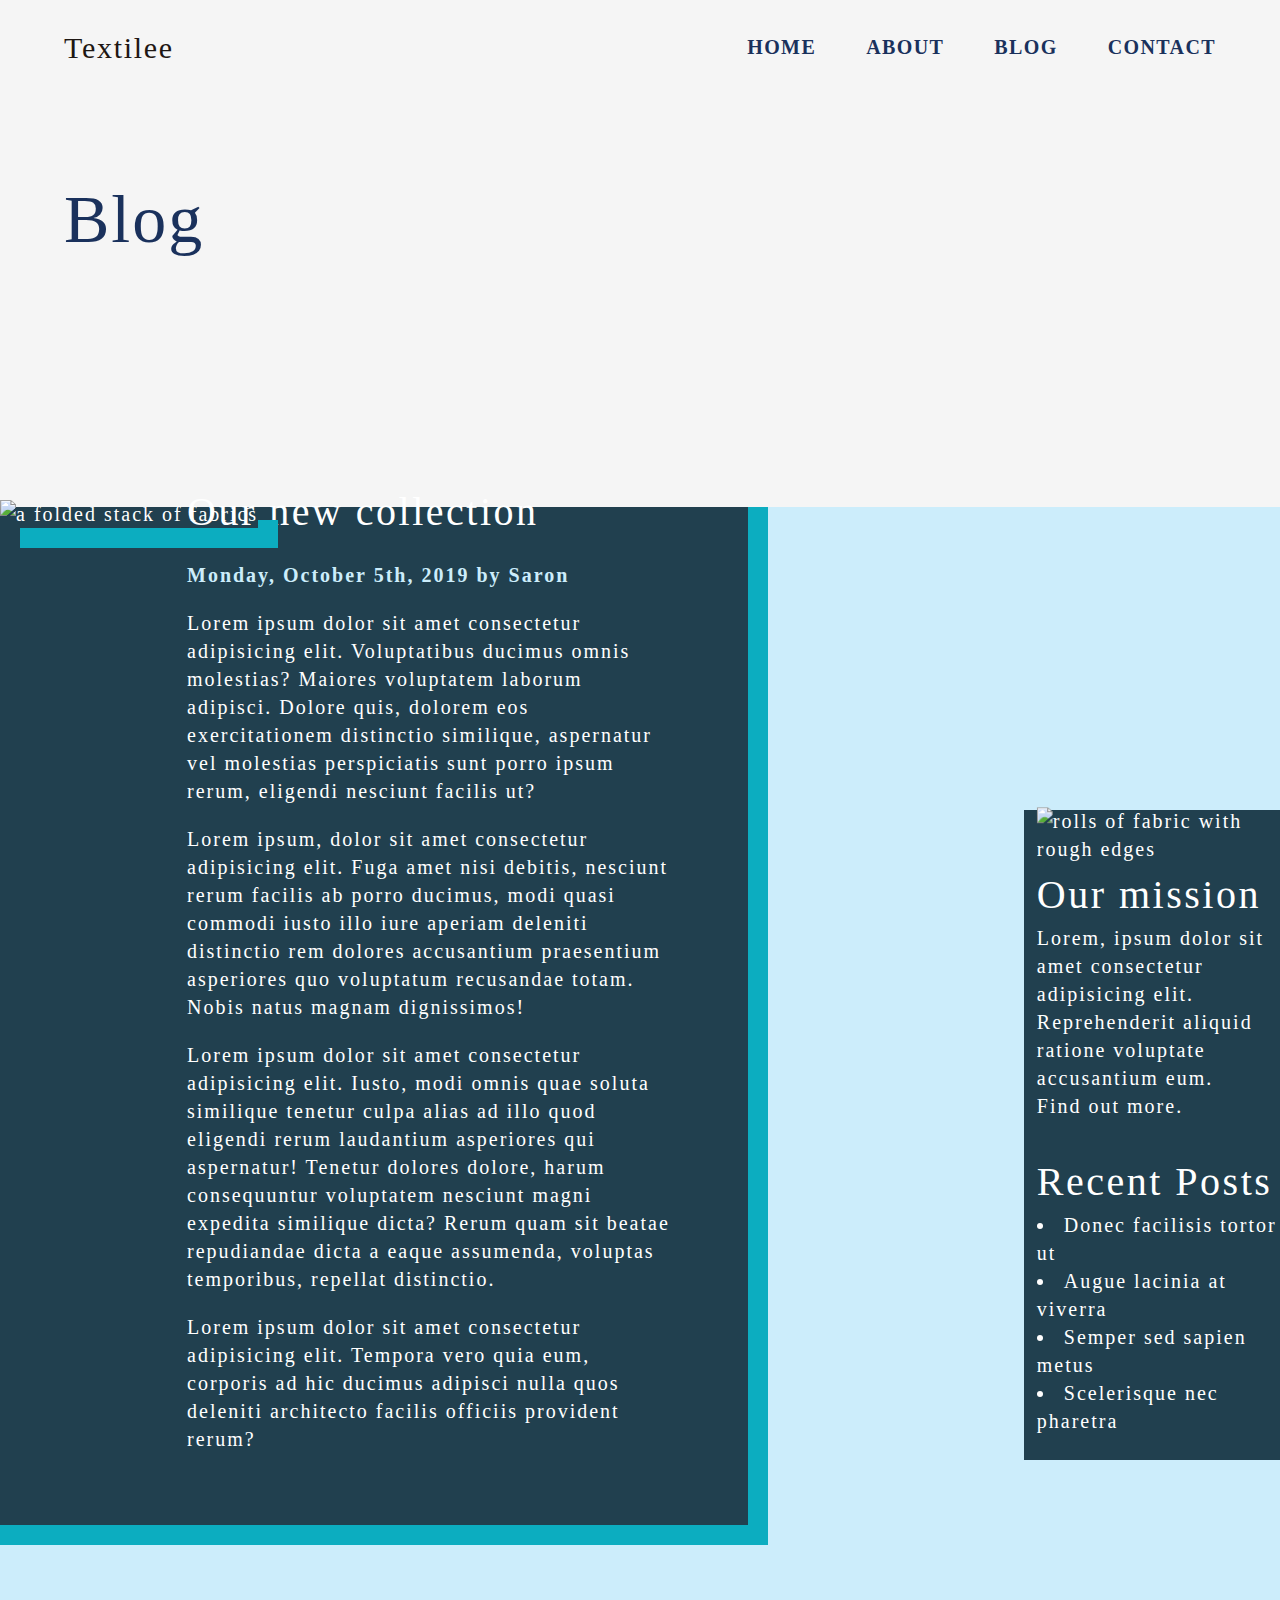
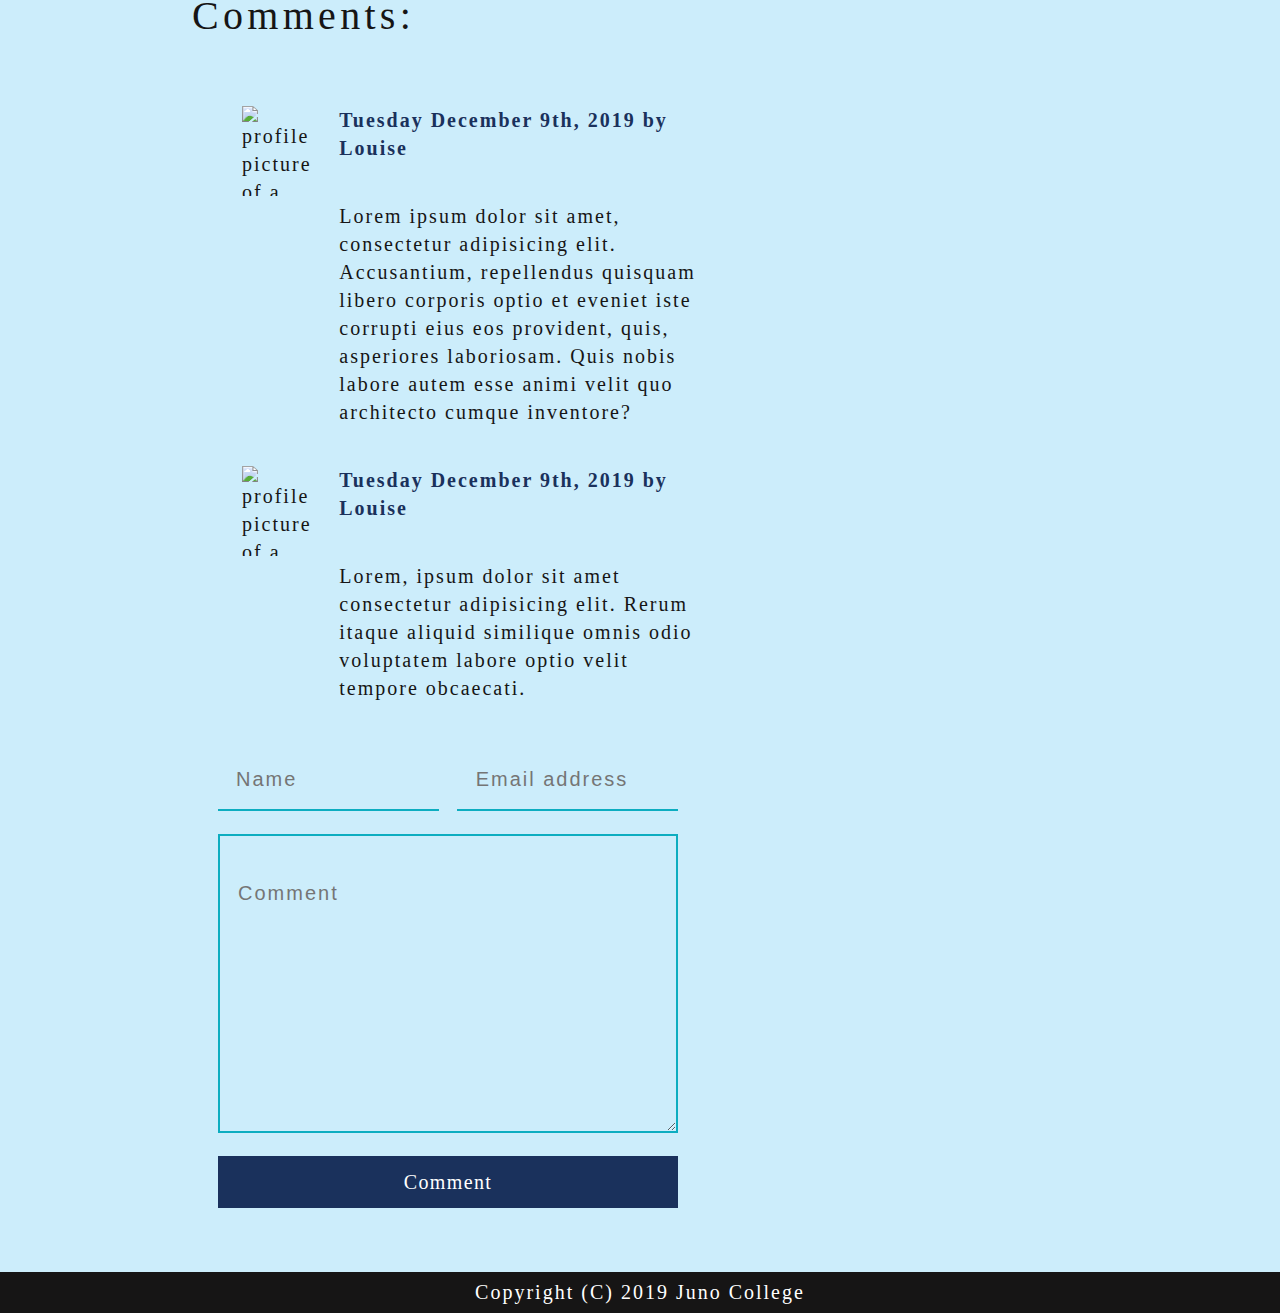
==== commit 068be079: "Starting my branch for assignment 2" ====
--- a/blog.html
+++ b/blog.html
@@ -6,15 +6,13 @@
     <meta name="viewport" content="width=device-width, initial-scale=1.0">
     <title>Textilee - Blog</title>
     <link rel="stylesheet" href="./styles/styles.css">
-    <link type="image/png" href="./assets/images/home-box-header.png" 
+    <link type="image/png" href="./assets/images/home-box-header.png" rel="icon">
+    <script src="https://kit.fontawesome.com/1636a011dd.js" crossorigin="anonymous"></script>
 </head>
 
 <body class="blog">
-<!-- Skip Link -->
-    <!-- todo: Add Skip Link -->
-  <!-- <a href="#main" class="skip-link">Skip to main content.</a> -->
-
-
+    <!-- Skip Link -->
+    <a href="#main" class="skip-link">Skip to main content.</a>
 
 
     <!-- Header -->
@@ -43,7 +41,7 @@
 
         <!-- Blog -->
         <section class="blogContainer blogStyles">
-            <img src="./assets/images/blog-post-image.jpg" alt="a folded stack of fabrics" class="blogImg">
+            <img src="./assets/images/blog-post-image.jpg" alt="a folded stack of fabrics" class="blogImg imgBorderR">
             <article class="blogTextContainer blogFormat">
                 <h3 class="designH5">Our new collection</h3>
                 <p class="timestamp">Monday, October 5th, 2019 by Saron</p>
@@ -57,12 +55,11 @@
 
         <!-- Comment Section -->
         <section class="commentSectionContainer commentFormat">
-            <h4 class="designH4">Comments</h4>
+            <h4 class="designH4">Comments:</h4>
 
             <div class="commentContainer">
-                
+                <img src="./assets/images/comment-1.jpg" alt="profile picture of a user named Louise">
                 <div class="commentTextContainer">
-                    <img src="./assets/images/comment-1.jpg" alt="profile picture of a user named Louise">
                     <p class="timestamp">Tuesday December 9th, 2019 by Louise</p>
                     <p>Lorem ipsum dolor sit amet, consectetur adipisicing elit. Accusantium, repellendus quisquam libero corporis optio et eveniet iste corrupti eius eos provident, quis, asperiores laboriosam. Quis nobis labore autem esse animi velit quo architecto cumque inventore?</p>
                 </div> <!-- end of commentTextContainer -->
@@ -76,21 +73,26 @@
                 </div> <!-- end of commentTextContainer -->
             </div> <!-- end of commentContainer -->
         
-        <!-- Form -->
-        <form action="submit">
-            <label for="name">Name</label>
-            <input type="text" name="name" id="name" placeholder="Name">
+            <!-- ASSIGNMENT TWO -->
+            <!-- Going to add a confirmation pop-up for when the user presses the comment button!  -->
 
-            <label for="email">Email Address</label>
-            <input type="email" name="email" id="email" placeholder="Email address">
+            <!-- Form -->
+            <div class="formBG">
+                <form action="https://formspree.io/f/mgeqljkr" method="POST" class="contactForm wrapper" name="contactForm">
 
-            <label for="message">Message</label>
-            <input type="text" name="message" id="message" placeholder="Message">
+                    <div class="formWrap">
+                        <label for="name" class="formInput sr-only">Enter your name</label>
+                        <input type="text" name="name" id="name" placeholder="Name" required="true">
 
-            <button class="buttonStyle">submit</button>
-        </form>
-        
-        
+                        <label for="email" class="formInput sr-only">Enter your email address</label>
+                        <input type="email" name="email" id="email" placeholder="Email address" required="true">
+                    </div>
+                    <label for="message" class="sr-only">Enter your comment</label>
+                    <textarea name="userFeedback" id="message" placeholder="Comment" required="true"cols="30" rows="10" minlength="5" maxlength="200"></textarea>
+
+                    <button type="submit" class="buttonStyle">Comment</button>
+                </form>
+            </div>
         </section>
 
         <!-- Sidebar -->
@@ -122,8 +124,6 @@
                 </ul>
             </div><!-- end of sideContainer -->
         </aside>
-
-
     </main>
     
     <footer>
--- a/styles/styles.css
+++ b/styles/styles.css
@@ -362,16 +362,6 @@
   background-color: #f5f5f5;
 }
 
-footer {
-  background-color: #161515;
-  color: #FFFFFF;
-  text-align: center;
-  padding: 0.5%;
-}
-footer p {
-  margin: 0;
-}
-
 .navBar {
   display: -webkit-box;
   display: -ms-flexbox;
@@ -397,12 +387,37 @@
 .navBar .navBarItems li {
   padding: 10px 0px 10px 50px;
 }
-.navBar .navBarItems li a:hover {
+.navBar .navBarItems li a:hover, .navBar .navBarItems li a:focus {
   border-bottom: 2px solid #0CADC0;
 }
 
-ul {
-  list-style: none;
+header {
+  background-repeat: no-repeat;
+  padding-bottom: 20%;
+}
+
+.buttonStyle {
+  cursor: pointer;
+}
+
+footer {
+  background-color: #161515;
+  color: #FFFFFF;
+  text-align: center;
+  padding: 0.5%;
+}
+footer p {
+  margin: 0;
+}
+
+.imgBorderL {
+  -webkit-box-shadow: -20px 20px 0px 0px #0CADC0;
+          box-shadow: -20px 20px 0px 0px #0CADC0;
+}
+
+.imgBorderR {
+  -webkit-box-shadow: 20px 20px 0px 0px #0CADC0;
+          box-shadow: 20px 20px 0px 0px #0CADC0;
 }
 
 ul, li, a, input {
@@ -410,46 +425,77 @@
   margin: 0;
 }
 
+ul {
+  list-style: none;
+}
+
 h2 {
   margin: 0;
-  padding-left: calc(7.5% + 20px);
   padding-left: 0;
   padding-right: 0;
-  padding-top: 5%;
-  padding-bottom: 5%;
+}
+
+.designH1 {
+  padding-bottom: 0%;
+  padding-top: 10%;
+}
+
+.skip-link {
+  position: absolute;
+  left: -1000px;
+  top: 5px;
+  z-index: 999;
+  background: white;
+  color: black;
+}
+
+.skip-link:focus {
+  left: 0;
 }
 
 .index header {
   background-image: url("../assets/images/header-home.jpg");
   background-position: right;
-  background-repeat: no-repeat;
-  padding-bottom: 22%;
-}
-.index header img {
-  position: absolute;
+}
+.index header .designH2 {
+  padding-top: 5%;
+  padding-bottom: 5%;
+  padding-right: 45%;
 }
 .index .learnBG {
   background-color: #CCEDFB;
-  padding-top: 12%;
   padding-bottom: 6%;
 }
+.index .learnBG .scissorsContainer {
+  display: -webkit-box;
+  display: -ms-flexbox;
+  display: flex;
+}
+.index .learnBG .scissorsContainer .scissors {
+  position: absolute;
+  width: 62%;
+  top: 35%;
+}
 .index .learnBG .learnContainer {
   display: -webkit-box;
   display: -ms-flexbox;
   display: flex;
+  padding-top: 25%;
+  -webkit-box-pack: justify;
+      -ms-flex-pack: justify;
+          justify-content: space-between;
 }
 .index .learnBG .learnContainer .learnColumnContainer {
   padding-right: 15%;
   width: 70%;
 }
 .index .learnBG .learnContainer .learnColumnContainer p {
-  padding-bottom: 30px;
+  padding-bottom: 4%;
 }
 .index .learnBG .learnContainer img {
-  -webkit-box-shadow: -20px 20px 0px 0px #0CADC0;
-          box-shadow: -20px 20px 0px 0px #0CADC0;
-  -webkit-transform: translate(73px, 0);
-          transform: translate(73px, 0);
+  translate: 13%;
+  width: 15rem;
+  height: 15rem;
 }
 .index .galleryBG {
   background-color: #21404F;
@@ -535,18 +581,19 @@
   display: -ms-flexbox;
   display: flex;
   width: 40%;
-}
-.index .quadrantContainer .imgBorderR {
+  height: 40%;
+}
+.index .quadrantContainer .quadImg1 {
   -webkit-transform: translate(0px, -10%);
           transform: translate(0px, -10%);
 }
-.index .quadrantContainer .imgBorderL {
+.index .quadrantContainer .quadImg2 {
   -webkit-transform: translate(0px, 10%);
           transform: translate(0px, 10%);
 }
 .index .bannerBG {
   display: block;
-  padding-bottom: 20%;
+  padding-bottom: 30%;
   background-size: cover;
   background-position: center;
   background-repeat: no-repeat;
@@ -562,21 +609,19 @@
   padding-bottom: 3%;
 }
 
+.blog header {
+  background-image: url("../assets/images/blog-header.jpg");
+  background-size: cover;
+}
 .blog main {
   background-color: #CCEDFB;
-}
-.blog header {
-  background-image: url("../assets/images/blog-header.jpg");
-  background-position: bottom -100px;
-  background-repeat: no-repeat;
-  padding-bottom: 20%;
-  background-size: cover;
 }
 .blog .blogStyles {
   color: #FFFFFF;
   background-color: #21404F;
 }
-.blog .blogStyles, .blog .blogFormat {
+.blog .blogStyles,
+.blog .blogFormat {
   width: 60%;
 }
 .blog .blogFormat {
@@ -588,27 +633,60 @@
   padding-left: 15%;
   padding-right: 45%;
 }
+.blog .blogContainer {
+  border-right: 20px solid #0CADC0;
+  border-bottom: 20px solid #0CADC0;
+}
 .blog .blogContainer .blogTextContainer {
-  -webkit-transform: translate(0, -100px);
-          transform: translate(0, -100px);
+  margin-top: -7%;
+  padding-bottom: 7%;
 }
 .blog .blogContainer .timestamp {
   color: #CCEDFB;
 }
 .blog .blogContainer .blogImg {
   width: 100%;
-  -webkit-transform: translate(0px, -20%);
-          transform: translate(0px, -20%);
+  -webkit-transform: translate(0px, -25%);
+          transform: translate(0px, -25%);
+}
+.blog h4 {
+  padding: 11% 0 11% 0;
+}
+.blog .commentSectionContainer {
+  padding-bottom: 5%;
+}
+.blog .commentSectionContainer .commentContainer {
+  display: -webkit-box;
+  display: -ms-flexbox;
+  display: flex;
+  padding-left: 50px;
+}
+.blog .commentSectionContainer .commentContainer img {
+  -webkit-transform: translate(0px, 20px);
+          transform: translate(0px, 20px);
+  width: 90px;
+  height: 90px;
+}
+.blog .commentSectionContainer .commentContainer .commentTextContainer {
+  display: -webkit-box;
+  display: -ms-flexbox;
+  display: flex;
+  -webkit-box-orient: vertical;
+  -webkit-box-direction: normal;
+      -ms-flex-direction: column;
+          flex-direction: column;
+  padding-left: 6%;
 }
 .blog .sidebar {
+  position: absolute;
+  top: 90%;
+  left: 80%;
   width: 20%;
-  -webkit-transform: translate(400%, -180%);
-          transform: translate(400%, -180%);
 }
 .blog .sidebar img {
   width: 95%;
-  -webkit-transform: translate(20px, -20px);
-          transform: translate(20px, -20px);
+  -webkit-transform: translate(5%, -5%);
+          transform: translate(5%, -5%);
 }
 .blog .sidebar a {
   color: inherit;
@@ -618,10 +696,484 @@
 }
 .blog .sidebar .sideContainer {
   padding-left: 5%;
-  padding-bottom: 20px;
+  padding-bottom: 5%;
 }
 .blog .sidebar .sideList {
   list-style-type: disc;
   list-style-position: inside;
-  padding-bottom: 20px;
+  padding-bottom: 5%;
+}
+
+.contact header {
+  background-image: url("../assets/images/contact-header.jpg");
+  background-size: cover;
+  margin-bottom: -2%;
+}
+.contact main {
+  background-color: #CCEDFB;
+  display: -webkit-box;
+  display: -ms-flexbox;
+  display: flex;
+  -webkit-box-pack: justify;
+      -ms-flex-pack: justify;
+          justify-content: space-between;
+}
+.contact main .formBG {
+  background-color: #21404F;
+  width: 51%;
+  -webkit-transform: translate(24%, -24%);
+          transform: translate(24%, -24%);
+  padding: 2% 1% 2% 1%;
+}
+.contact main .formBG .contactForm input, .contact main .formBG .contactForm textarea {
+  color: #FFFFFF;
+}
+.contact main .formBG .contactForm button {
+  background-color: #C6D9FB;
+  color: #161515;
+}
+.contact main .contactInfoContainer {
+  padding: 5% 10% 0 0;
+  width: 30%;
+  margin: 0;
+}
+.contact main .socials {
+  display: -webkit-box;
+  display: -ms-flexbox;
+  display: flex;
+}
+.contact main .socials i {
+  padding: 0 25px 8% 0;
+}
+.contact address {
+  font-style: normal;
+  line-height: normal;
+}
+.contact address .infoEmail {
+  padding: 3% 0px 5% 0px;
+}
+.contact address p {
+  margin: 0;
+  line-height: 140%;
+}
+
+.contactForm {
+  display: -webkit-box;
+  display: -ms-flexbox;
+  display: flex;
+  -webkit-box-orient: vertical;
+  -webkit-box-direction: normal;
+      -ms-flex-direction: column;
+          flex-direction: column;
+}
+.contactForm .formWrap {
+  display: -webkit-box;
+  display: -ms-flexbox;
+  display: flex;
+  -webkit-box-pack: justify;
+      -ms-flex-pack: justify;
+          justify-content: space-between;
+}
+.contactForm .formWrap input[type=text], .contactForm .formWrap input[type=email] {
+  width: 48%;
+}
+.contactForm input, .contactForm textarea {
+  padding: 10% 2% 4% 4%;
+  border: none;
+  margin-bottom: 5%;
+  color: #1E1713;
+  background-color: inherit;
+  letter-spacing: inherit;
+}
+.contactForm input:focus, .contactForm textarea:focus {
+  border-bottom: 3px solid #FFFFFF;
+}
+.contactForm input::-webkit-input-placeholder, .contactForm textarea::-webkit-input-placeholder {
+  opacity: 1;
+}
+.contactForm input::-moz-placeholder, .contactForm textarea::-moz-placeholder {
+  opacity: 1;
+}
+.contactForm input:-ms-input-placeholder, .contactForm textarea:-ms-input-placeholder {
+  opacity: 1;
+}
+.contactForm input::-ms-input-placeholder, .contactForm textarea::-ms-input-placeholder {
+  opacity: 1;
+}
+.contactForm input::placeholder, .contactForm textarea::placeholder {
+  opacity: 1;
+}
+.contactForm input {
+  border-bottom: 2px solid #0CADC0;
+}
+.contactForm textarea {
+  border: 2px solid #0CADC0;
+}
+.contactForm button {
+  padding-top: 10px;
+  padding-bottom: 10px;
+  border: none;
+}
+
+.buttonStyle:hover, .buttonStyle:focus {
+  -webkit-animation: animation1 2s ease-in-out 0s infinite normal none;
+          animation: animation1 2s ease-in-out 0s infinite normal none;
+}
+
+.galleryContainer img:hover {
+  -webkit-animation: animation2 20ms ease-in-out 0s infinite alternate none, animation3 4s ease-in-out 500ms infinite alternate none;
+          animation: animation2 20ms ease-in-out 0s infinite alternate none, animation3 4s ease-in-out 500ms infinite alternate none;
+  cursor: no-drop;
+}
+
+@-webkit-keyframes animation1 {
+  0% {
+    -webkit-transform: scale(1);
+            transform: scale(1);
+  }
+  50% {
+    -webkit-transform: scale(1.1);
+            transform: scale(1.1);
+  }
+  100% {
+    -webkit-transform: scale(1);
+            transform: scale(1);
+  }
+}
+
+@keyframes animation1 {
+  0% {
+    -webkit-transform: scale(1);
+            transform: scale(1);
+  }
+  50% {
+    -webkit-transform: scale(1.1);
+            transform: scale(1.1);
+  }
+  100% {
+    -webkit-transform: scale(1);
+            transform: scale(1);
+  }
+}
+@-webkit-keyframes animation2 {
+  0% {
+    opacity: 0;
+    -webkit-transform: rotate(-540deg) scale(0);
+            transform: rotate(-540deg) scale(0);
+    -webkit-transform: scale(0.5);
+            transform: scale(0.5);
+    -webkit-filter: saturate(0%);
+            filter: saturate(0%);
+    -webkit-filter: hue-rotate(0deg);
+            filter: hue-rotate(0deg);
+  }
+  100% {
+    opacity: 1;
+    -webkit-transform: rotate(0) scale(1);
+            transform: rotate(0) scale(1);
+    -webkit-transform: scale(1);
+            transform: scale(1);
+    -webkit-filter: saturate(300%);
+            filter: saturate(300%);
+    -webkit-filter: hue-rotate(360deg);
+            filter: hue-rotate(360deg);
+  }
+}
+@keyframes animation2 {
+  0% {
+    opacity: 0;
+    -webkit-transform: rotate(-540deg) scale(0);
+            transform: rotate(-540deg) scale(0);
+    -webkit-transform: scale(0.5);
+            transform: scale(0.5);
+    -webkit-filter: saturate(0%);
+            filter: saturate(0%);
+    -webkit-filter: hue-rotate(0deg);
+            filter: hue-rotate(0deg);
+  }
+  100% {
+    opacity: 1;
+    -webkit-transform: rotate(0) scale(1);
+            transform: rotate(0) scale(1);
+    -webkit-transform: scale(1);
+            transform: scale(1);
+    -webkit-filter: saturate(300%);
+            filter: saturate(300%);
+    -webkit-filter: hue-rotate(360deg);
+            filter: hue-rotate(360deg);
+  }
+}
+@-webkit-keyframes animation3 {
+  0% {
+    -webkit-filter: saturate(0%);
+            filter: saturate(0%);
+    -webkit-filter: hue-rotate(0deg);
+            filter: hue-rotate(0deg);
+  }
+  100% {
+    -webkit-filter: saturate(300%);
+            filter: saturate(300%);
+    -webkit-filter: hue-rotate(360deg);
+            filter: hue-rotate(360deg);
+  }
+}
+@keyframes animation3 {
+  0% {
+    -webkit-filter: saturate(0%);
+            filter: saturate(0%);
+    -webkit-filter: hue-rotate(0deg);
+            filter: hue-rotate(0deg);
+  }
+  100% {
+    -webkit-filter: saturate(300%);
+            filter: saturate(300%);
+    -webkit-filter: hue-rotate(360deg);
+            filter: hue-rotate(360deg);
+  }
+}
+@media (max-width: 1000px) {
+  .index header {
+    background-position: center;
+  }
+  .index .quadrantContainer {
+    -webkit-box-orient: vertical;
+    -webkit-box-direction: normal;
+        -ms-flex-direction: column;
+            flex-direction: column;
+  }
+  .index .quadrantContainer .quadImg1 {
+    -webkit-transform: translate(0px, -20%);
+            transform: translate(0px, -20%);
+  }
+  .index .quadrantContainer .discoverContainer {
+    -webkit-transform: translate(50%, -20%);
+            transform: translate(50%, -20%);
+  }
+  .index .quadrantContainer .newContainer {
+    -webkit-transform: translate(-50%, 20%);
+            transform: translate(-50%, 20%);
+  }
+  .index .quadrantContainer .quadImg2 {
+    -webkit-transform: translate(0px, 20%);
+            transform: translate(0px, 20%);
+    -ms-flex-item-align: end;
+        align-self: flex-end;
+  }
+  .blog .designH1 {
+    font-size: 2rem;
+    padding-left: 10%;
+  }
+  .blog .designH4 {
+    font-size: 1.5rem;
+    padding-left: 5%;
+  }
+  .blog .formBG {
+    font-size: 0.8rem;
+  }
+  .blog .commentFormat {
+    padding-left: 2%;
+    padding-right: 2%;
+  }
+  .contact .designH1 {
+    font-size: 2rem;
+  }
+  .contact .formBG {
+    font-size: 0.8rem;
+  }
+  .contact address p {
+    font-size: 0.8rem;
+    line-height: normal;
+  }
+}
+@media (max-width: 800px) {
+  .index, .blog, .contact {
+    overflow-x: clip;
+  }
+  .navBar {
+    -webkit-box-orient: vertical;
+    -webkit-box-direction: normal;
+        -ms-flex-direction: column;
+            flex-direction: column;
+    -webkit-box-align: center;
+        -ms-flex-align: center;
+            align-items: center;
+  }
+  .navBar .logo {
+    padding-top: 5%;
+    font-size: 2rem;
+  }
+  .navBar .navBarItems {
+    font-size: 0.8rem;
+    -webkit-box-pack: center;
+        -ms-flex-pack: center;
+            justify-content: center;
+  }
+  .navBar .navBarItems li {
+    padding: 7% 2% 2% 2%;
+  }
+  .index header .designH2 {
+    font-size: 2rem;
+    line-height: 2.5rem;
+    padding: 2% 26% 0 0;
+  }
+  .index .learnBG .learnContainer {
+    -webkit-box-orient: vertical;
+    -webkit-box-direction: normal;
+        -ms-flex-direction: column;
+            flex-direction: column;
+  }
+  .index .learnBG .learnContainer .learnColumnContainer {
+    width: 115%;
+  }
+  .index .learnBG .learnContainer h3 {
+    padding-top: 10%;
+    font-size: 1.5rem;
+    line-height: 2.5rem;
+  }
+  .index .learnBG .learnContainer p {
+    padding: 0%;
+    margin: 0;
+    font-size: 0.8rem;
+    letter-spacing: normal;
+  }
+  .index .learnBG .learnContainer img {
+    display: none;
+  }
+  .galleryContainer {
+    -webkit-box-orient: vertical;
+    -webkit-box-direction: normal;
+        -ms-flex-direction: column;
+            flex-direction: column;
+    -webkit-box-align: center;
+        -ms-flex-align: center;
+            align-items: center;
+    width: 100%;
+  }
+  .galleryContainer .extraImg {
+    display: none;
+  }
+  .index main .galleryImg {
+    width: 50%;
+    padding-bottom: 5%;
+  }
+  .index main .otherPagesContainer {
+    -webkit-box-orient: vertical;
+    -webkit-box-direction: normal;
+        -ms-flex-direction: column;
+            flex-direction: column;
+    -webkit-box-align: center;
+        -ms-flex-align: center;
+            align-items: center;
+    padding-bottom: 10%;
+  }
+  .index main .otherPagesContainer i {
+    display: none;
+  }
+  .index main .otherPagesContainer .designH3 {
+    padding-bottom: 0%;
+    font-size: 1.5rem;
+    line-height: 2rem;
+    letter-spacing: 2px;
+  }
+  .index main .otherPagesContainer p {
+    margin: 2%;
+    padding-bottom: 2%;
+    font-size: 0.8rem;
+    letter-spacing: normal;
+  }
+  .index .otherBG .otherPagesContainer .otherPages {
+    width: 100%;
+  }
+  .index .quadrantContainer {
+    -webkit-box-align: center;
+        -ms-flex-align: center;
+            align-items: center;
+  }
+  .index .quadrantContainer div {
+    width: 80%;
+    -webkit-box-align: center;
+        -ms-flex-align: center;
+            align-items: center;
+    padding-bottom: 5%;
+  }
+  .index .quadrantContainer .designH5 {
+    padding-top: 2%;
+    font-size: 1.5rem;
+    line-height: 2rem;
+    letter-spacing: 2px;
+  }
+  .index .quadrantContainer p {
+    font-size: 0.8rem;
+    letter-spacing: normal;
+  }
+  .index .quadrantContainer .quadImg1 {
+    width: 60%;
+    -webkit-transform: translate(0, -20%);
+            transform: translate(0, -20%);
+  }
+  .index .quadrantContainer .discoverContainer {
+    -webkit-transform: translate(0, 0);
+            transform: translate(0, 0);
+  }
+  .index .quadrantContainer .newContainer {
+    -webkit-transform: translate(0, 0);
+            transform: translate(0, 0);
+  }
+  .index .quadrantContainer .quadImg2 {
+    display: none;
+  }
+  .searchSubContainer .designH3 {
+    font-size: 1.5rem;
+  }
+  .searchSubContainer p {
+    font-size: 0.8rem;
+    letter-spacing: normal;
+  }
+  .blog p, .blog li {
+    font-size: 0.8rem;
+  }
+  .blog .designH5 {
+    font-size: 1.5rem;
+  }
+  .blog .blogFormat {
+    width: 130%;
+    padding-left: 10%;
+    padding-right: 36%;
+  }
+  .blog .blogStyles {
+    width: 87%;
+    overflow-x: clip;
+  }
+  .blog .formBG {
+    font-size: 0.6rem;
+  }
+  .blog .commentSectionContainer .commentContainer {
+    padding-left: 2%;
+  }
+  .blog .commentSectionContainer .commentContainer img {
+    -webkit-transform: translate(2% x, 2%);
+            transform: translate(2% x, 2%);
+    width: 25px;
+    height: 25px;
+  }
+  .blog .sidebar {
+    position: relative;
+    width: 100%;
+    left: 0;
+    padding: 5% 5% 0 5%;
+  }
+  .blog .sidebar img {
+    display: none;
+  }
+  .contact .designH1 {
+    padding-top: 1%;
+    font-size: 1.75rem;
+  }
+  .contact .formBG {
+    font-size: 0.7rem;
+  }
+  .contact address p {
+    font-size: 0.6rem;
+    line-height: normal;
+  }
 }